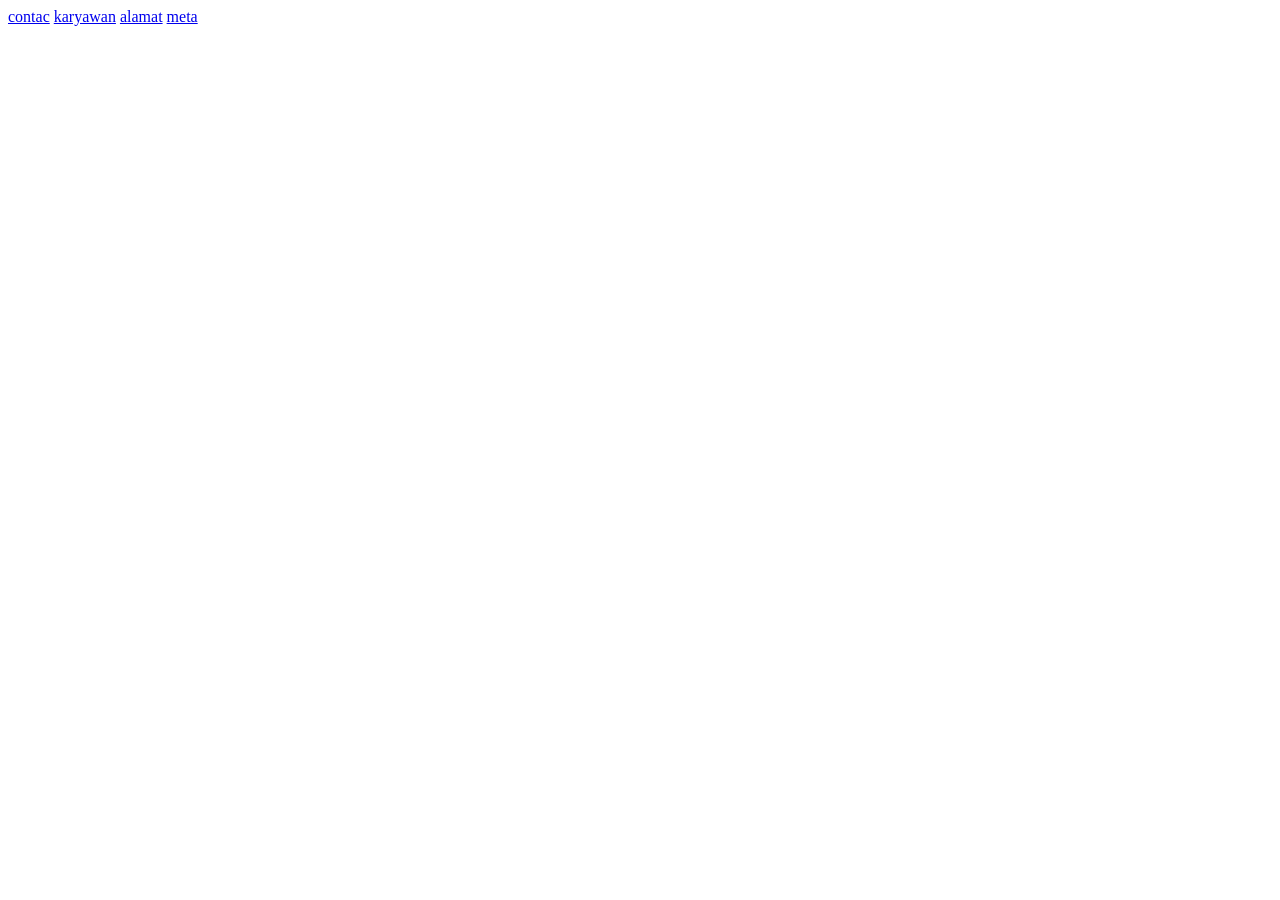
==== index.html @ 91634f64 "index" ====
<!DOCTYPE html>
<html>
<head>
	<meta charset="utf-8">
	<meta name="viewport" content="width=device-width, initial-scale=1">
	<title>
		
	</title>
</head>
<body>
	<a href=" #contac"> contac</a>
	<a href=" #karyawan"> karyawan</a>
	<a href="#alamat">alamat</a>
	<a href="#meta">meta</a>
</body>
</html>
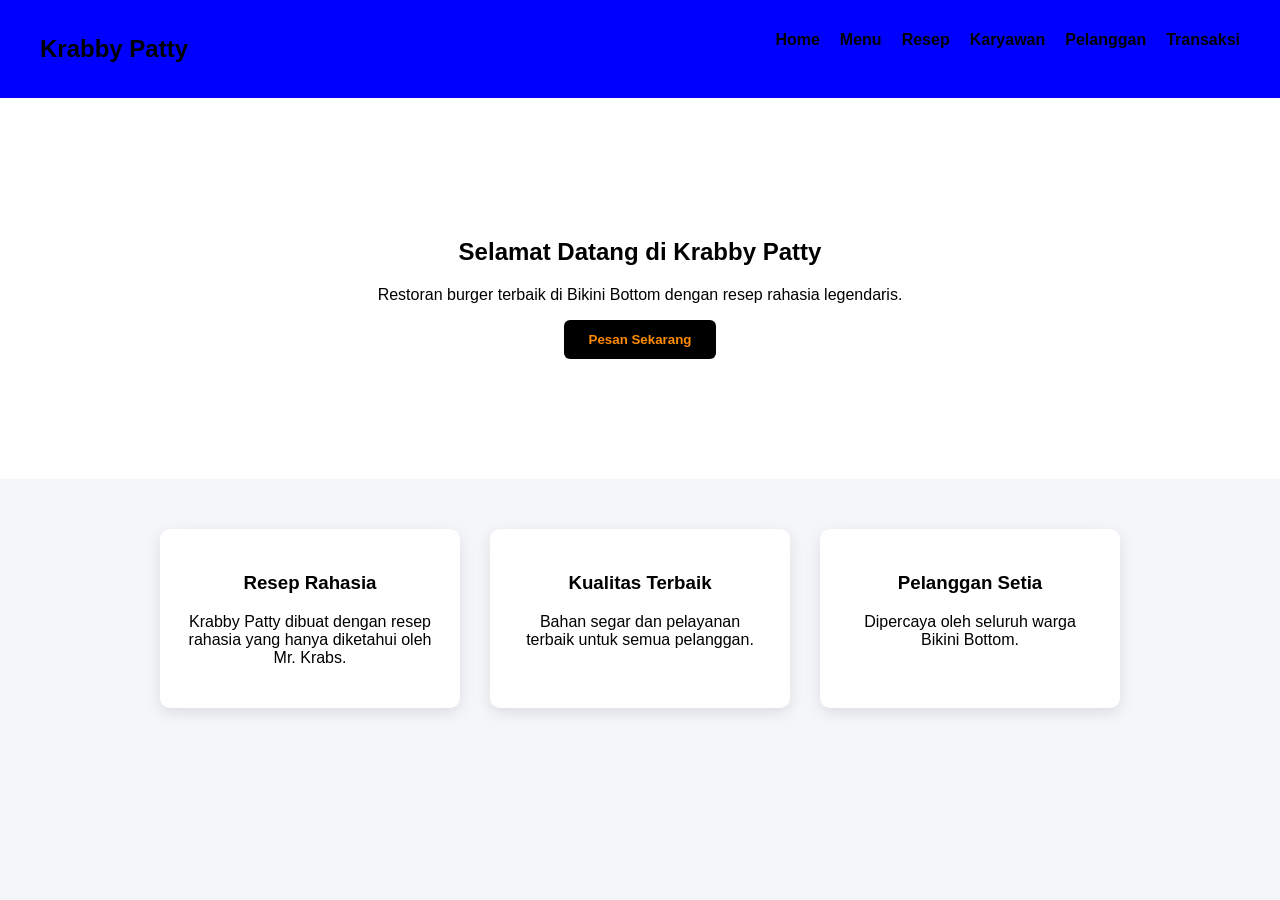
==== commit cae1389f: "nambahkan css di index sama di resep" ====
--- a/index.html
+++ b/index.html
@@ -1,16 +1,46 @@
 <!DOCTYPE html>
-<html>
+<html lang="id">
 <head>
-	<meta charset="utf-8">
-	<meta name="viewport" content="width=device-width, initial-scale=1">
-	<title>
-		
-	</title>
+<meta charset="UTF-8">
+<title>Krabby Patty Restaurant</title>
+<link rel="stylesheet" href="style.css">
 </head>
 <body>
-	<a href=" #contac"> contac</a>
-	<a href=" #karyawan"> karyawan</a>
-	<a href="#alamat">alamat</a>
-	<a href="#meta">meta</a>
+
+<nav>
+<h2>Krabby Patty</h2>
+<ul>
+<li><a href="index.html">Home</a></li>
+<li><a href="menu.html">Menu</a></li>
+<li><a href="resep.html">Resep</a></li>
+<li><a href="karyawan.html">Karyawan</a></li>
+<li><a href="pelanggan.html">Pelanggan</a></li>
+<li><a href="transaksi.html">Transaksi</a></li>
+</ul>
+</nav>
+
+<section class="hero">
+<h1>Selamat Datang di Krabby Patty</h1>
+<p>Restoran burger terbaik di Bikini Bottom dengan resep rahasia legendaris.</p>
+<button>Pesan Sekarang</button>
+</section>
+
+<section class="info">
+<div class="card">
+<h3>Resep Rahasia</h3>
+<p>Krabby Patty dibuat dengan resep rahasia yang hanya diketahui oleh Mr. Krabs.</p>
+</div>
+
+<div class="card">
+<h3>Kualitas Terbaik</h3>
+<p>Bahan segar dan pelayanan terbaik untuk semua pelanggan.</p>
+</div>
+
+<div class="card">
+<h3>Pelanggan Setia</h3>
+<p>Dipercaya oleh seluruh warga Bikini Bottom.</p>
+</div>
+</section>
+
 </body>
 </html>
--- a/style.css
+++ b/style.css
@@ -0,0 +1,57 @@
+body{
+font-family: Arial;
+margin:0;
+background:#f4f6f9;
+}
+
+nav{
+display:flex;
+justify-content:space-between;
+background:blue;
+padding:15px 40px;
+}
+
+nav ul{
+display:flex;
+list-style:none;
+gap:20px;
+}
+
+nav a{
+text-decoration:none;
+color:black;
+font-weight:bold;
+}
+
+.hero{
+text-align:center;
+padding:120px;
+background:white;
+color:black;
+}
+
+.hero button{
+padding:12px 25px;
+border:none;
+background:black;
+color:#ff8c00;
+font-weight:bold;
+border-radius:6px;
+cursor:pointer;
+}
+
+.info{
+display:flex;
+justify-content:center;
+gap:30px;
+padding:50px;
+}
+
+.card{
+background:white;
+padding:25px;
+border-radius:10px;
+box-shadow:0 5px 15px rgba(0,0,0,0.1);
+width:250px;
+text-align:center;
+}
